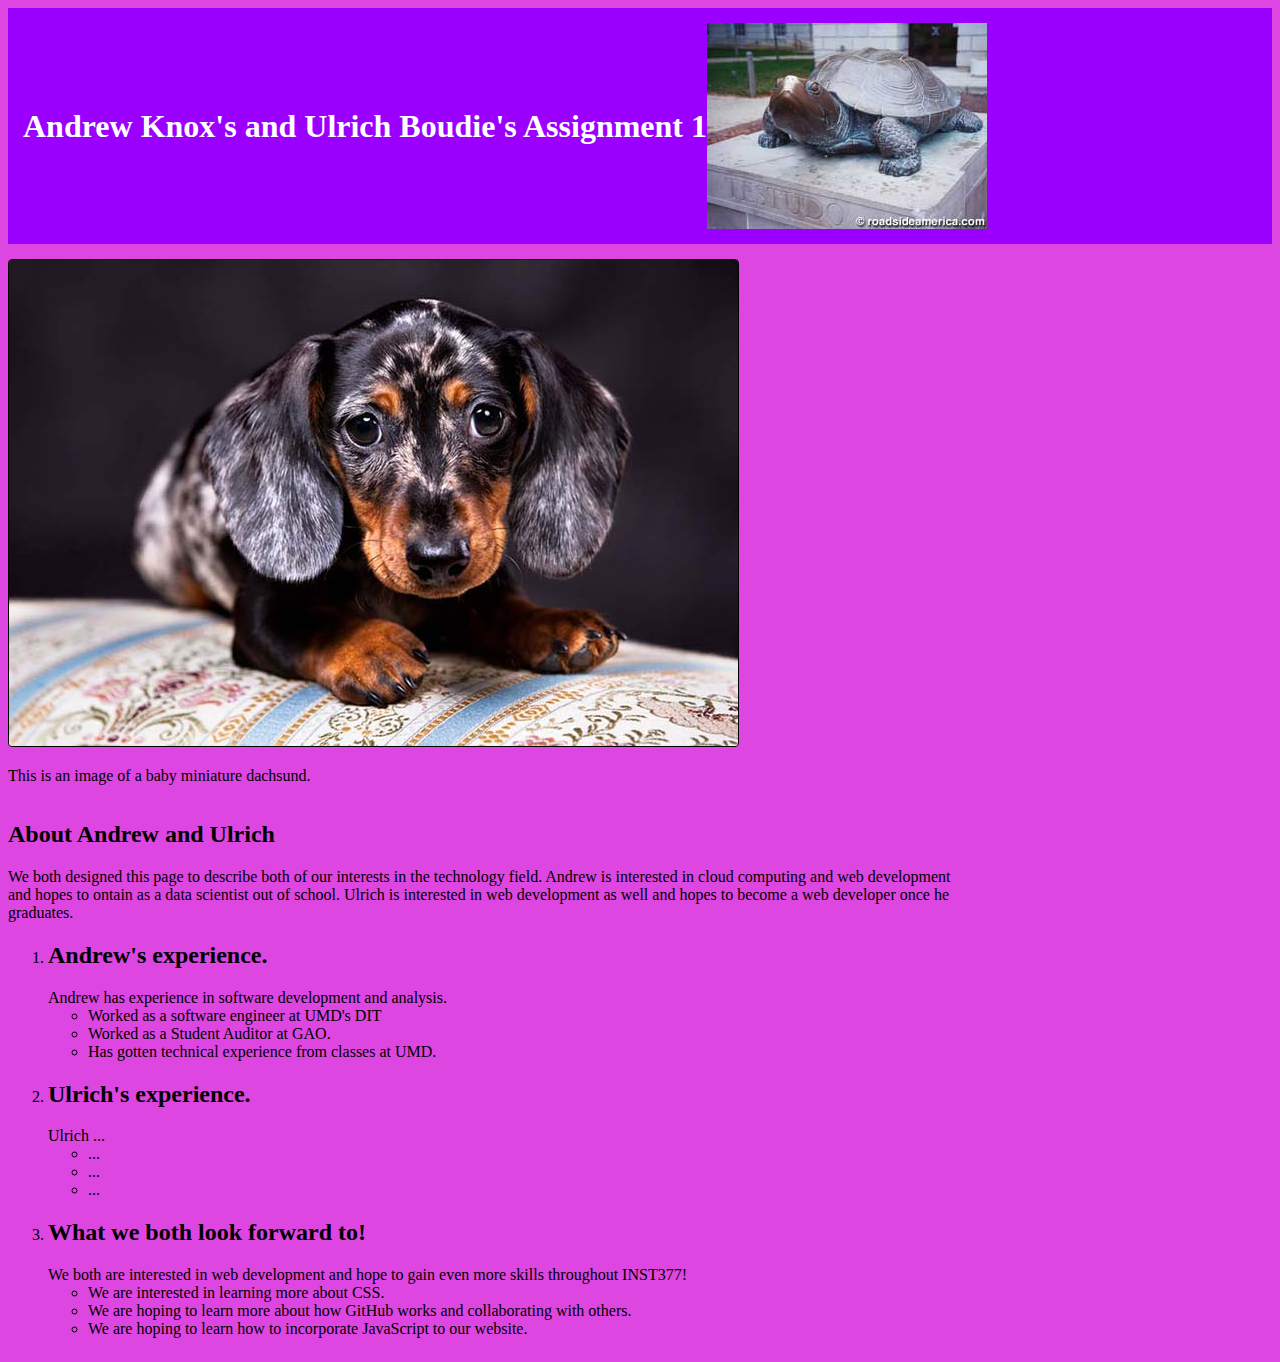
==== public/asst-1/index.html @ fdfbc126 "Added to HTML but have problems with HTML structure." ====
<!DOCTYPE html>
<html lang="en">
    <head>
        <meta charset="utf-8">
        <title>Andrew Knox's and Ulrich Boudie's Assignment 1</title>
        <link href="https://fonts.googleapis.com/css2?family=Noto+Sans+JP:wght@400;700&display=swap" rel="stylesheet">
        <link href="styles.css" rel="stylesheet"> 
    </head>

    <body>
        <div class="header">
            <h1>Andrew Knox's and Ulrich Boudie's Assignment 1</h1>
            <img src="testudo.jpg" alt="a simple testudo logo">
        </div>

        <div class="wrapper">
            <div class="container">
                <div class="content-body">
                    <img src="asst-1-dachsund.jpg" alt="Picture of a dachsund">
                    <p>This is an image of a baby miniature dachsund.</p>
                </div>
                <div class="content-body">
                    <h2>About Andrew and Ulrich</h2>
                    <p>We both designed this page to describe both of our interests in the technology field.
                        Andrew is interested in cloud computing and web development and hopes to ontain as a data scientist out of school.
                        Ulrich is interested in web development as well and hopes to become a web developer once he graduates.
                    </p>
                    <div class="right-lists"> <!-- I believe this is where they want the div but it's not working with the cypress tests -->
                        <ol>
                            <li>
                                <h2>Andrew's experience.</h2>
                                <div class="description">
                                    Andrew has experience in software development and analysis.
                                    <ul class="description-list"> <!-- We need to get rid of these class sections on the <ul> tags cause she said that was wrong -->
                                        <li>Worked as a software engineer at UMD's DIT</li>
                                        <li>Worked as a Student Auditor at GAO.</li>
                                        <li>Has gotten technical experience from classes at UMD.</li>
                                    </ul>
                                </div>
                            </li>
                            <li>
                                <h2>Ulrich's experience.</h2>
                                <div class="description">
                                    Ulrich ...
                                    <ul class="description-list"> <!-- Need to get rid of this class section as said above -->
                                        <li>...</li>
                                        <li>...</li>
                                        <li>...</li>
                                    </ul>
                                </div>
                            </li>
                            <li>
                                <h2>What we both look forward to!</h2>
                                <div class="description">
                                    We both are interested in web development and hope to gain even more skills throughout INST377!
                                    <ul class="description-list"> <!-- Need to get rid of this class section as said above -->
                                        <li>We are interested in learning more about CSS.</li>
                                        <li>We are hoping to learn more about how GitHub works and collaborating with others.</li>
                                        <li>We are hoping to learn how to incorporate JavaScript to our website.</li>
                                    </ul>
                                </div>
                            </li>
                        </ol>
                    </div>
                </div>
            </div>
        </div>
    </body>
</html>
---- public/asst-1/styles.css ----
.header {
    background-color: #9B00FF;
    color: #FFFFFF;
    margin-bottom: 15px;
    padding: 15px;
    display: flex;
    flex-wrap: wrap;
    align-items: center;
}

body {
    background-color: #DD46E0;
}

.container {
    display: flex;
    flex-wrap: wrap;
    align-items: flex-start;
    justify-content: space-between;
    max-width: 960px;
}

.content-body {
    margin-right: 15px;
}

.content-body > img {
    border-radius: 4px;
    border-width: 1px;
    border-style: solid;
    flex: 1 3;
}

.wrapper {
    justify-content: center;
}
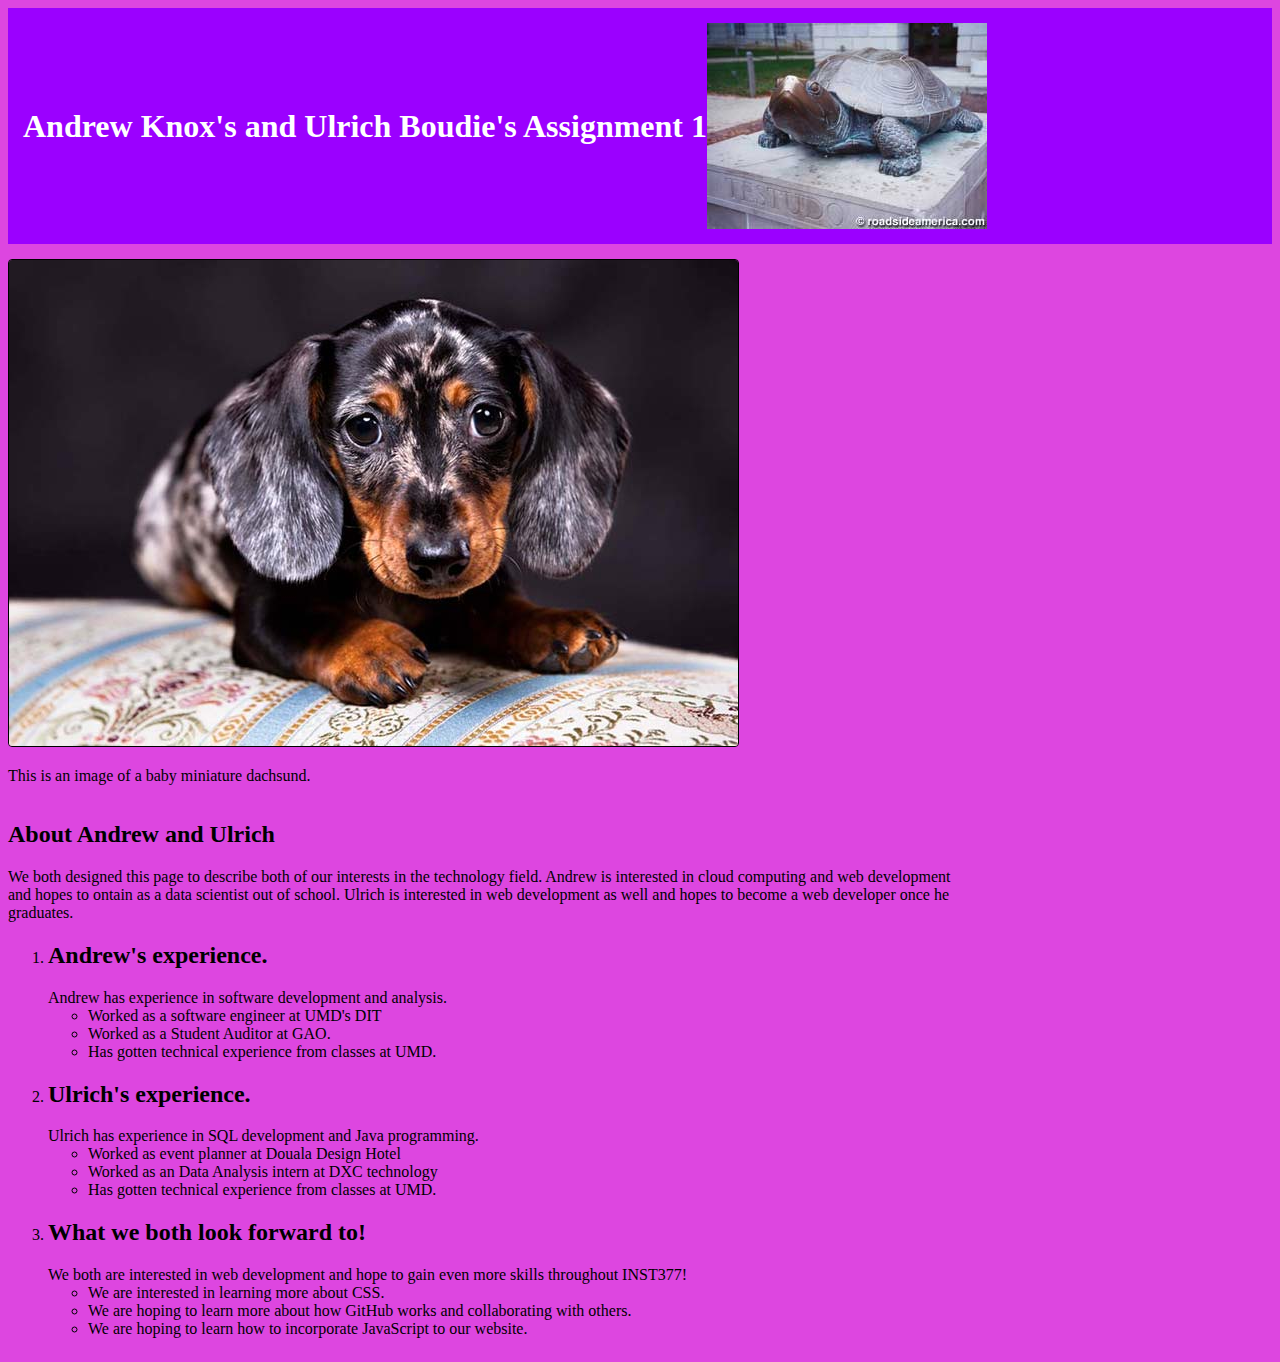
==== commit 6d0988b3: "Update index.html" ====
--- a/public/asst-1/index.html
+++ b/public/asst-1/index.html
@@ -41,11 +41,11 @@
                             <li>
                                 <h2>Ulrich's experience.</h2>
                                 <div class="description">
-                                    Ulrich ...
+                                    Ulrich has experience in SQL development and Java programming.
                                     <ul class="description-list"> <!-- Need to get rid of this class section as said above -->
-                                        <li>...</li>
-                                        <li>...</li>
-                                        <li>...</li>
+                                        <li>Worked as event planner at Douala Design Hotel</li>
+                                        <li>Worked as an Data Analysis intern at DXC technology</li>
+                                        <li>Has gotten technical experience from classes at UMD.</li>
                                     </ul>
                                 </div>
                             </li>
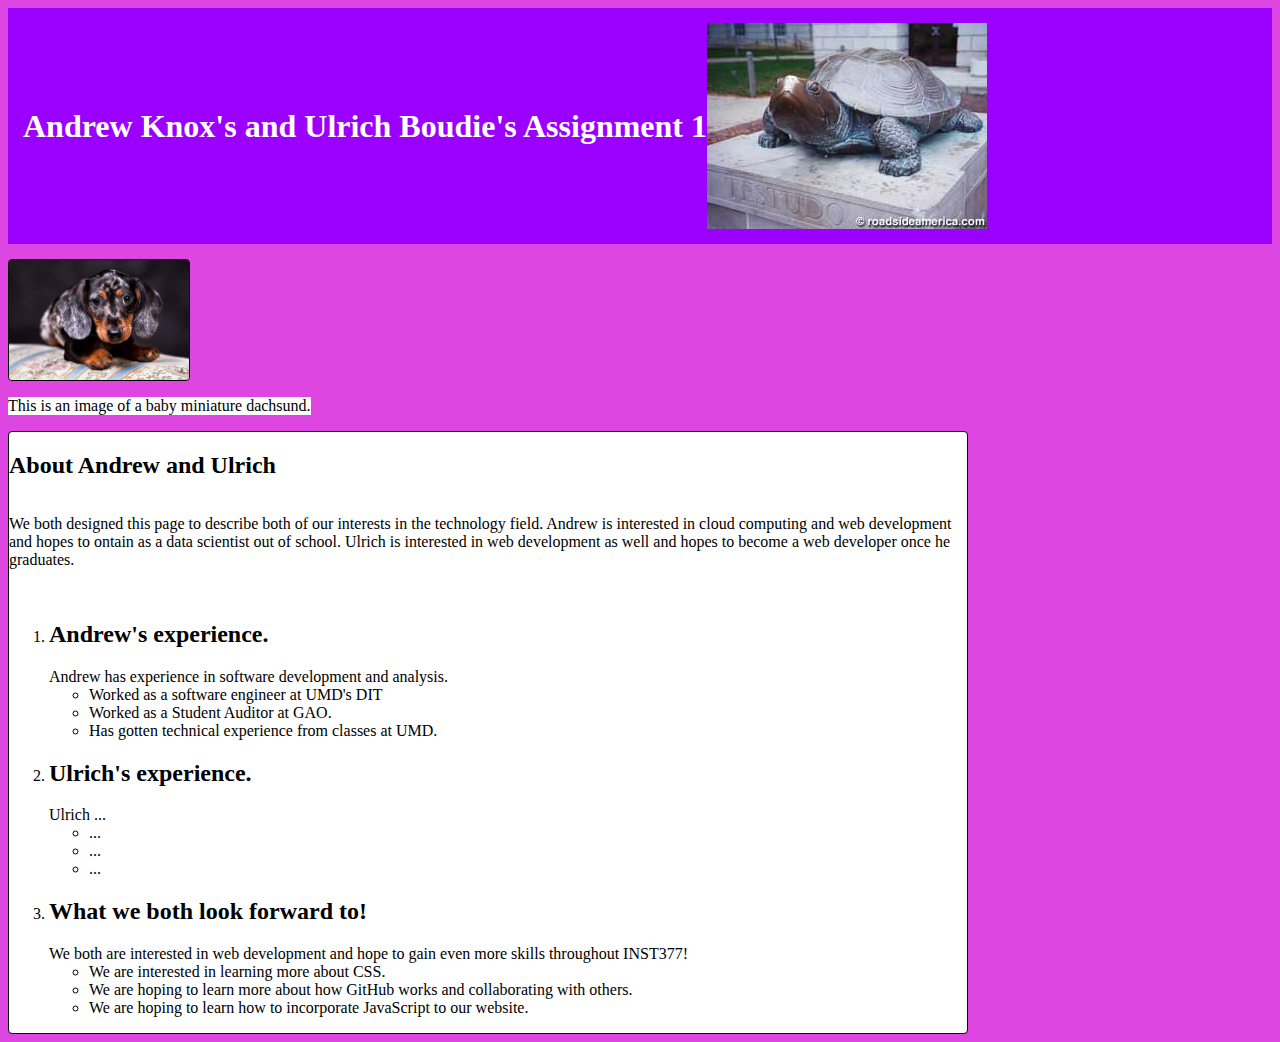
==== commit 225f1fa3: "Changed css to make it in columns" ====
--- a/public/asst-1/index.html
+++ b/public/asst-1/index.html
@@ -15,53 +15,51 @@
 
         <div class="wrapper">
             <div class="container">
-                <div class="content-body">
+                <div class="left-body">
                     <img src="asst-1-dachsund.jpg" alt="Picture of a dachsund">
                     <p>This is an image of a baby miniature dachsund.</p>
                 </div>
-                <div class="content-body">
+                <div class="right-body">
                     <h2>About Andrew and Ulrich</h2>
                     <p>We both designed this page to describe both of our interests in the technology field.
                         Andrew is interested in cloud computing and web development and hopes to ontain as a data scientist out of school.
                         Ulrich is interested in web development as well and hopes to become a web developer once he graduates.
-                    </p>
-                    <div class="right-lists"> <!-- I believe this is where they want the div but it's not working with the cypress tests -->
-                        <ol>
-                            <li>
-                                <h2>Andrew's experience.</h2>
-                                <div class="description">
-                                    Andrew has experience in software development and analysis.
-                                    <ul class="description-list"> <!-- We need to get rid of these class sections on the <ul> tags cause she said that was wrong -->
-                                        <li>Worked as a software engineer at UMD's DIT</li>
-                                        <li>Worked as a Student Auditor at GAO.</li>
-                                        <li>Has gotten technical experience from classes at UMD.</li>
-                                    </ul>
-                                </div>
-                            </li>
-                            <li>
-                                <h2>Ulrich's experience.</h2>
-                                <div class="description">
-                                    Ulrich has experience in SQL development and Java programming.
-                                    <ul class="description-list"> <!-- Need to get rid of this class section as said above -->
-                                        <li>Worked as event planner at Douala Design Hotel</li>
-                                        <li>Worked as an Data Analysis intern at DXC technology</li>
-                                        <li>Has gotten technical experience from classes at UMD.</li>
-                                    </ul>
-                                </div>
-                            </li>
-                            <li>
-                                <h2>What we both look forward to!</h2>
-                                <div class="description">
-                                    We both are interested in web development and hope to gain even more skills throughout INST377!
-                                    <ul class="description-list"> <!-- Need to get rid of this class section as said above -->
-                                        <li>We are interested in learning more about CSS.</li>
-                                        <li>We are hoping to learn more about how GitHub works and collaborating with others.</li>
-                                        <li>We are hoping to learn how to incorporate JavaScript to our website.</li>
-                                    </ul>
-                                </div>
-                            </li>
-                        </ol>
-                    </div>
+                    </p> <!-- I believe this is where they want the div but it's not working with the cypress tests -->
+                    <ol>
+                        <li>
+                            <h2>Andrew's experience.</h2>
+                            <div class="description">
+                                Andrew has experience in software development and analysis.
+                                <ul> <!-- We need to get rid of these class sections on the <ul> tags cause she said that was wrong -->
+                                    <li>Worked as a software engineer at UMD's DIT</li>
+                                    <li>Worked as a Student Auditor at GAO.</li>
+                                    <li>Has gotten technical experience from classes at UMD.</li>
+                                </ul>
+                            </div>
+                        </li>
+                        <li>
+                            <h2>Ulrich's experience.</h2>
+                            <div class="description">
+                                Ulrich ...
+                                <ul> <!-- Need to get rid of this class section as said above -->
+                                    <li>...</li>
+                                    <li>...</li>
+                                    <li>...</li>
+                                </ul>
+                            </div>
+                        </li>
+                        <li>
+                            <h2>What we both look forward to!</h2>
+                            <div class="description">
+                                We both are interested in web development and hope to gain even more skills throughout INST377!
+                                <ul> <!-- Need to get rid of this class section as said above -->
+                                    <li>We are interested in learning more about CSS.</li>
+                                    <li>We are hoping to learn more about how GitHub works and collaborating with others.</li>
+                                    <li>We are hoping to learn how to incorporate JavaScript to our website.</li>
+                                </ul>
+                            </div>
+                        </li>
+                    </ol>
                 </div>
             </div>
         </div>
--- a/public/asst-1/styles.css
+++ b/public/asst-1/styles.css
@@ -20,15 +20,38 @@
     max-width: 960px;
 }
 
-.content-body {
+.left-body {
+    display: flex;
     margin-right: 15px;
+    flex-direction: column;
+    flex: 0 1 auto;
 }
 
-.content-body > img {
+.left-body > img {
+    display: flex;
     border-radius: 4px;
     border-width: 1px;
     border-style: solid;
-    flex: 1 3;
+    max-width: 180px;
+}
+
+.left-body > img ~ p {
+    display: flex;
+    justify-content: flex-start;
+    flex-wrap: wrap;
+    background-color: white;
+}
+
+.right-body {
+    display: flex;
+    border-radius: 4px;
+    border-width: 1px;
+    border-style: solid;
+    background-color: white;
+    flex: 0 1 auto;
+    flex-direction: column;
+    justify-content: flex-end;
+    flex-wrap: wrap;
 }
 
 .wrapper {
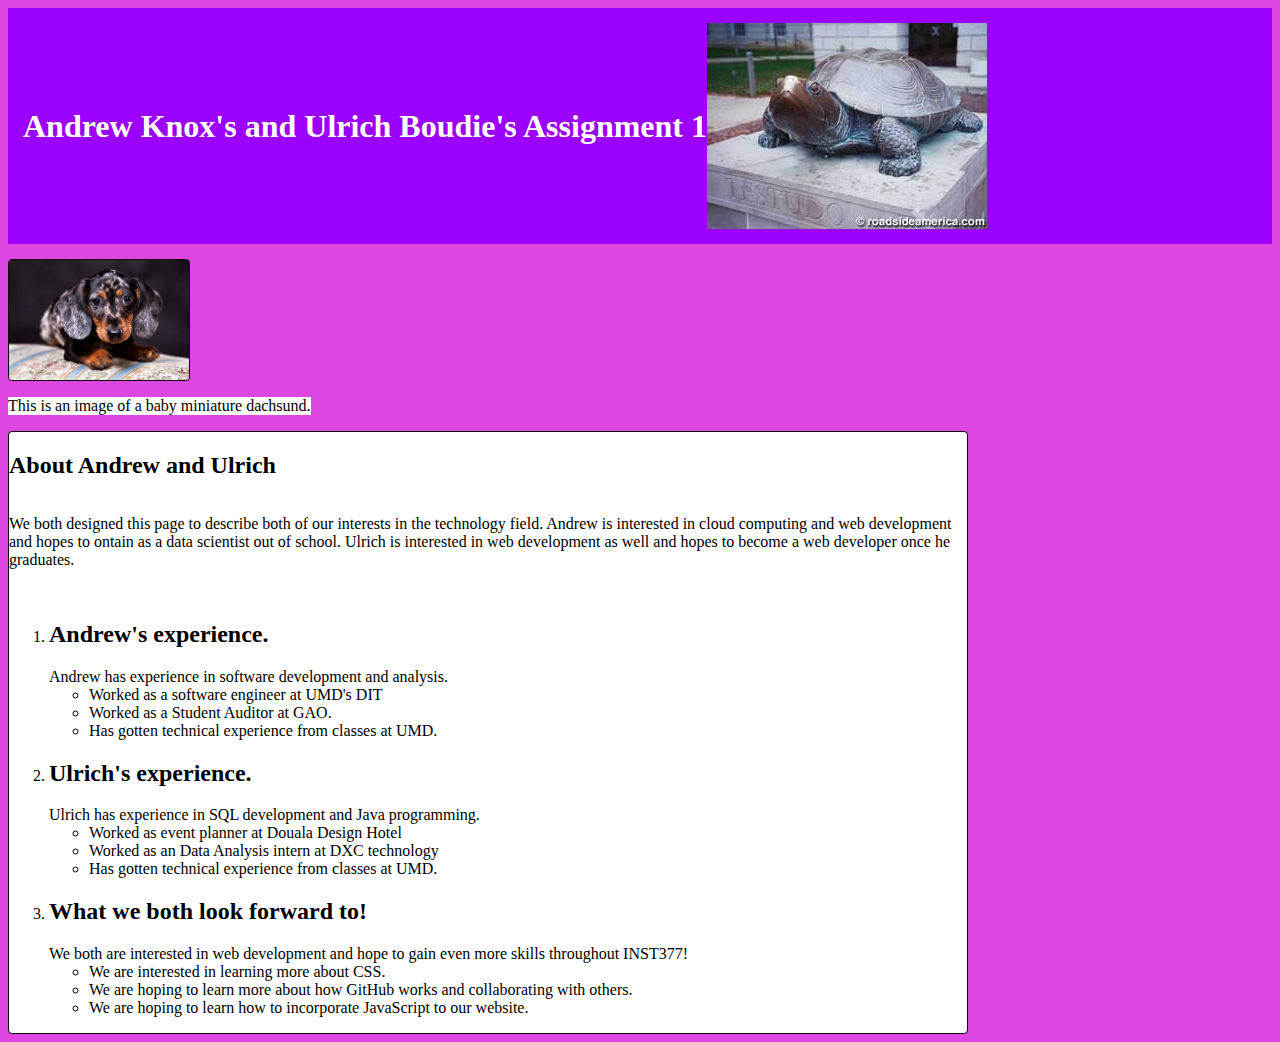
==== commit 7ba74be3: "Merge branch 'master' of https://github.com/amknox5/group-11 into master" ====
--- a/public/asst-1/index.html
+++ b/public/asst-1/index.html
@@ -40,11 +40,11 @@
                         <li>
                             <h2>Ulrich's experience.</h2>
                             <div class="description">
-                                Ulrich ...
+                                Ulrich has experience in SQL development and Java programming.
                                 <ul> <!-- Need to get rid of this class section as said above -->
-                                    <li>...</li>
-                                    <li>...</li>
-                                    <li>...</li>
+                                    <li>Worked as event planner at Douala Design Hotel</li>
+                                    <li>Worked as an Data Analysis intern at DXC technology</li>
+                                    <li>Has gotten technical experience from classes at UMD.</li>
                                 </ul>
                             </div>
                         </li>
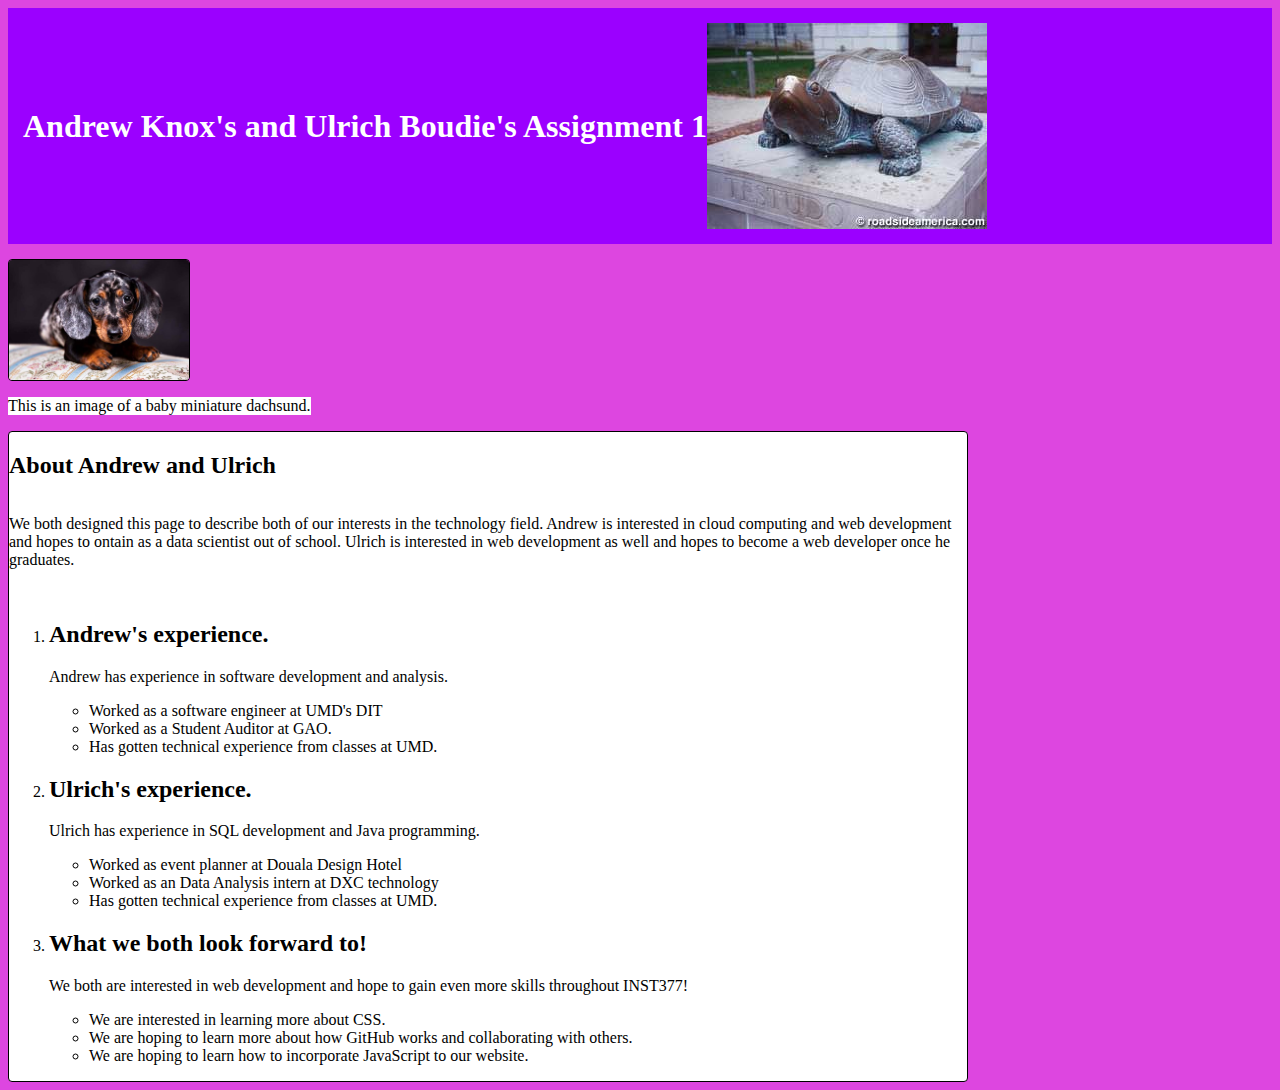
==== commit 9c5ab0f9: "HTML is formatted" ====
--- a/public/asst-1/index.html
+++ b/public/asst-1/index.html
@@ -28,9 +28,9 @@
                     <ol>
                         <li>
                             <h2>Andrew's experience.</h2>
-                            <div class="description">
-                                Andrew has experience in software development and analysis.
-                                <ul> <!-- We need to get rid of these class sections on the <ul> tags cause she said that was wrong -->
+                            <p>Andrew has experience in software development and analysis.</p>
+                            <div class="ul-list">
+                                <ul class="roles-list"> <!-- We need to get rid of these class sections on the <ul> tags cause she said that was wrong -->
                                     <li>Worked as a software engineer at UMD's DIT</li>
                                     <li>Worked as a Student Auditor at GAO.</li>
                                     <li>Has gotten technical experience from classes at UMD.</li>
@@ -39,9 +39,9 @@
                         </li>
                         <li>
                             <h2>Ulrich's experience.</h2>
-                            <div class="description">
-                                Ulrich has experience in SQL development and Java programming.
-                                <ul> <!-- Need to get rid of this class section as said above -->
+                            <p>Ulrich has experience in SQL development and Java programming.</p>
+                            <div class="ul-list">
+                                <ul class="roles-list"> <!-- Need to get rid of this class section as said above -->
                                     <li>Worked as event planner at Douala Design Hotel</li>
                                     <li>Worked as an Data Analysis intern at DXC technology</li>
                                     <li>Has gotten technical experience from classes at UMD.</li>
@@ -50,9 +50,9 @@
                         </li>
                         <li>
                             <h2>What we both look forward to!</h2>
-                            <div class="description">
-                                We both are interested in web development and hope to gain even more skills throughout INST377!
-                                <ul> <!-- Need to get rid of this class section as said above -->
+                            <p>We both are interested in web development and hope to gain even more skills throughout INST377!</p>
+                            <div class="ul-list">
+                                <ul class="roles-list"> <!-- Need to get rid of this class section as said above -->
                                     <li>We are interested in learning more about CSS.</li>
                                     <li>We are hoping to learn more about how GitHub works and collaborating with others.</li>
                                     <li>We are hoping to learn how to incorporate JavaScript to our website.</li>
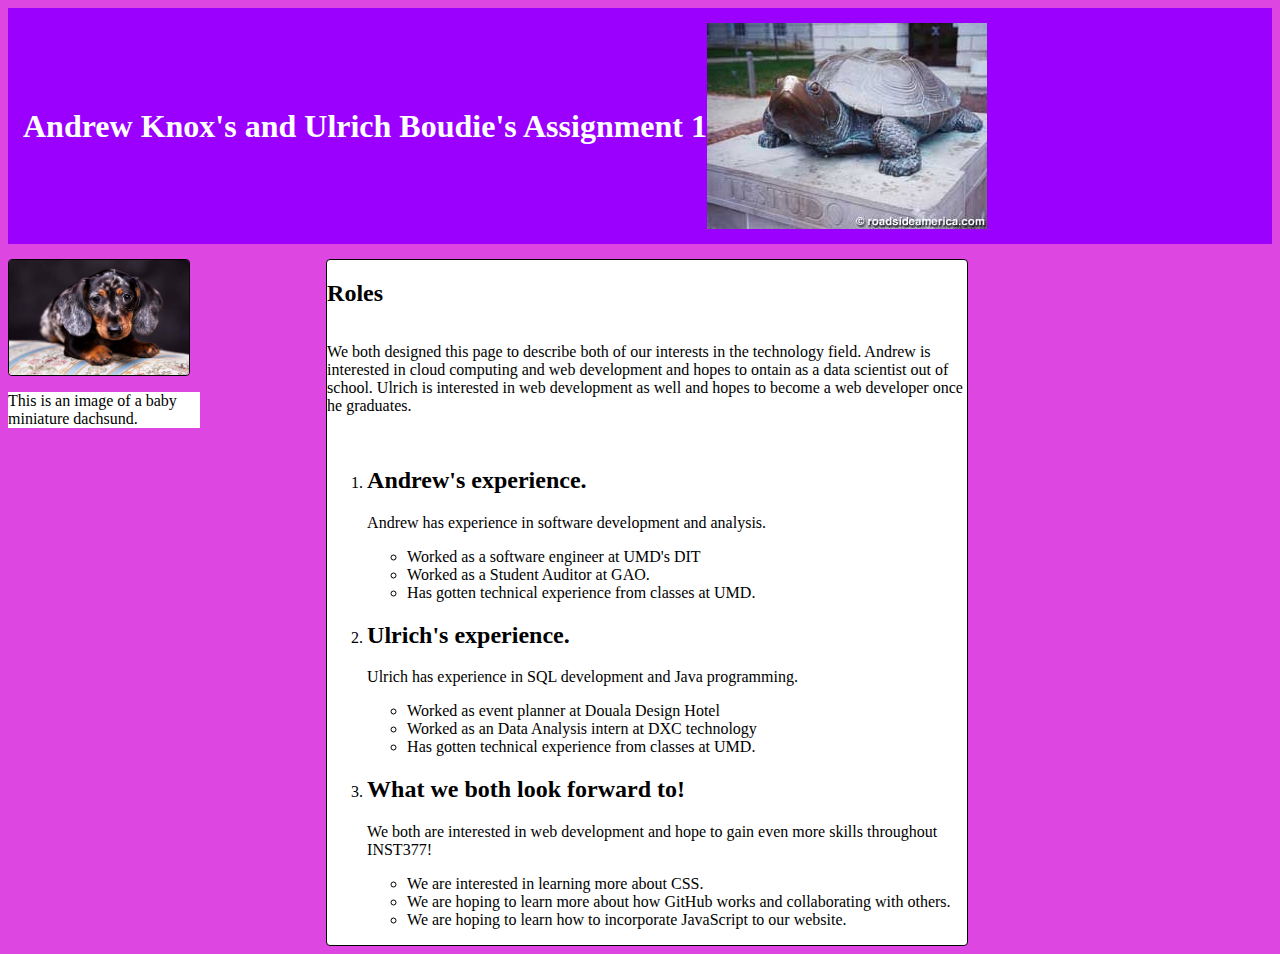
==== commit cc0f539a: "Able to format picture and roles correct" ====
--- a/public/asst-1/index.html
+++ b/public/asst-1/index.html
@@ -16,11 +16,11 @@
         <div class="wrapper">
             <div class="container">
                 <div class="left-body">
-                    <img src="asst-1-dachsund.jpg" alt="Picture of a dachsund">
+                    <img src="asst-1-dachsund.jpg" alt="Picture of a dachsund" width=180 height=115>
                     <p>This is an image of a baby miniature dachsund.</p>
                 </div>
                 <div class="right-body">
-                    <h2>About Andrew and Ulrich</h2>
+                    <h2>Roles</h2>
                     <p>We both designed this page to describe both of our interests in the technology field.
                         Andrew is interested in cloud computing and web development and hopes to ontain as a data scientist out of school.
                         Ulrich is interested in web development as well and hopes to become a web developer once he graduates.
--- a/public/asst-1/styles.css
+++ b/public/asst-1/styles.css
@@ -25,6 +25,7 @@
     margin-right: 15px;
     flex-direction: column;
     flex: 0 1 auto;
+    width: 20%;
 }
 
 .left-body > img {
@@ -32,7 +33,6 @@
     border-radius: 4px;
     border-width: 1px;
     border-style: solid;
-    max-width: 180px;
 }
 
 .left-body > img ~ p {
@@ -52,6 +52,7 @@
     flex-direction: column;
     justify-content: flex-end;
     flex-wrap: wrap;
+    width: 66.66%;
 }
 
 .wrapper {
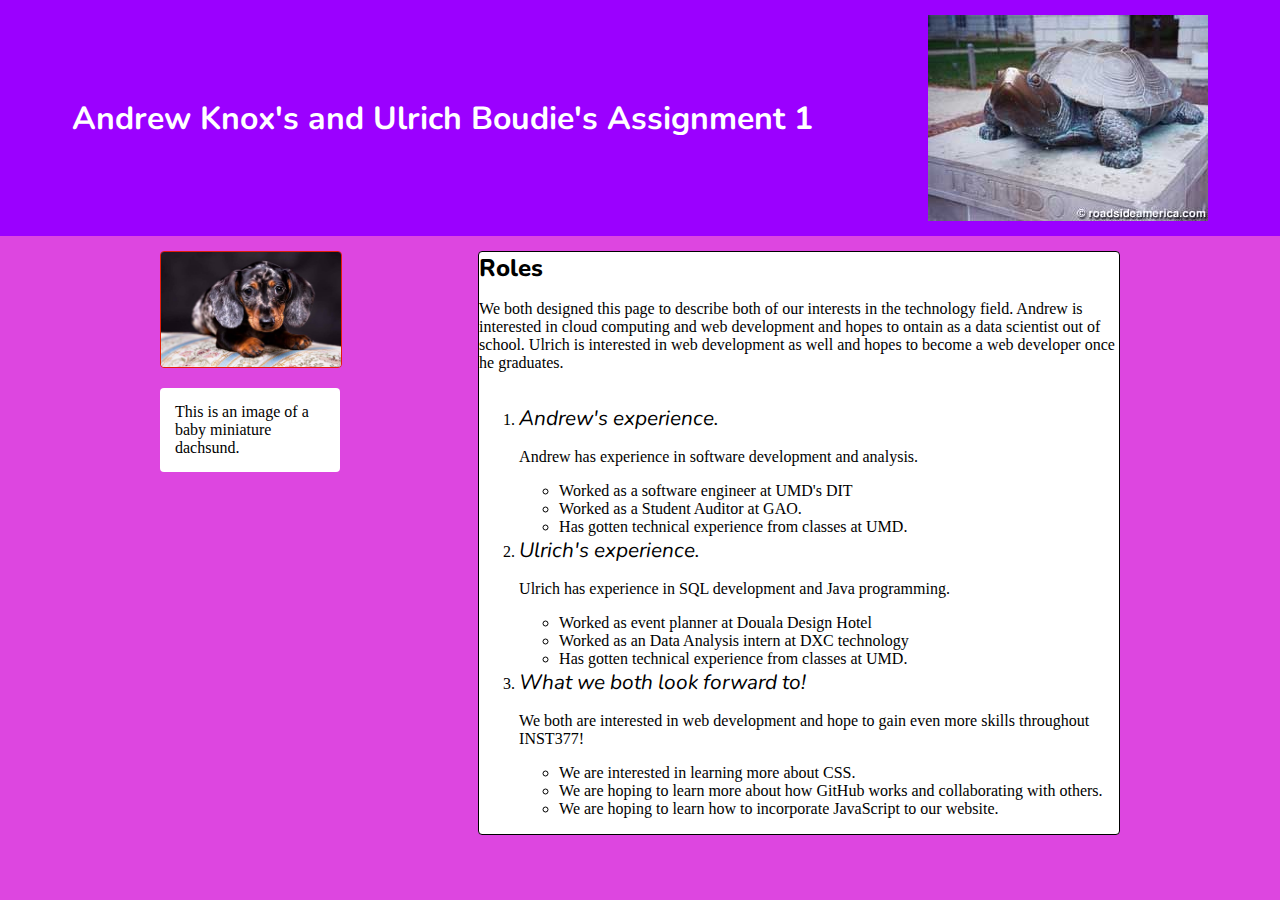
==== commit 2d3b12ae: "Passes all cypress tests" ====
--- a/public/asst-1/index.html
+++ b/public/asst-1/index.html
@@ -3,7 +3,7 @@
     <head>
         <meta charset="utf-8">
         <title>Andrew Knox's and Ulrich Boudie's Assignment 1</title>
-        <link href="https://fonts.googleapis.com/css2?family=Noto+Sans+JP:wght@400;700&display=swap" rel="stylesheet">
+        <link href="https://fonts.googleapis.com/css2?family=Nunito:ital,wght@0,400;0,800;1,300&display=swap" rel="stylesheet">
         <link href="styles.css" rel="stylesheet"> 
     </head>
 
@@ -16,7 +16,7 @@
         <div class="wrapper">
             <div class="container">
                 <div class="left-body">
-                    <img src="asst-1-dachsund.jpg" alt="Picture of a dachsund" width=180 height=115>
+                    <img class="picture" src="asst-1-dachsund.jpg" alt="Picture of a dachsund" width=180 height=115>
                     <p>This is an image of a baby miniature dachsund.</p>
                 </div>
                 <div class="right-body">
@@ -24,13 +24,13 @@
                     <p>We both designed this page to describe both of our interests in the technology field.
                         Andrew is interested in cloud computing and web development and hopes to ontain as a data scientist out of school.
                         Ulrich is interested in web development as well and hopes to become a web developer once he graduates.
-                    </p> <!-- I believe this is where they want the div but it's not working with the cypress tests -->
+                    </p>
                     <ol>
                         <li>
-                            <h2>Andrew's experience.</h2>
+                            <h2 class="role-header">Andrew's experience.</h2>
                             <p>Andrew has experience in software development and analysis.</p>
                             <div class="ul-list">
-                                <ul class="roles-list"> <!-- We need to get rid of these class sections on the <ul> tags cause she said that was wrong -->
+                                <ul class="roles-list">
                                     <li>Worked as a software engineer at UMD's DIT</li>
                                     <li>Worked as a Student Auditor at GAO.</li>
                                     <li>Has gotten technical experience from classes at UMD.</li>
@@ -38,10 +38,10 @@
                             </div>
                         </li>
                         <li>
-                            <h2>Ulrich's experience.</h2>
+                            <h2 class="role-header">Ulrich's experience.</h2>
                             <p>Ulrich has experience in SQL development and Java programming.</p>
                             <div class="ul-list">
-                                <ul class="roles-list"> <!-- Need to get rid of this class section as said above -->
+                                <ul class="roles-list">
                                     <li>Worked as event planner at Douala Design Hotel</li>
                                     <li>Worked as an Data Analysis intern at DXC technology</li>
                                     <li>Has gotten technical experience from classes at UMD.</li>
@@ -49,10 +49,10 @@
                             </div>
                         </li>
                         <li>
-                            <h2>What we both look forward to!</h2>
+                            <h2 class="role-header">What we both look forward to!</h2>
                             <p>We both are interested in web development and hope to gain even more skills throughout INST377!</p>
                             <div class="ul-list">
-                                <ul class="roles-list"> <!-- Need to get rid of this class section as said above -->
+                                <ul class="roles-list">
                                     <li>We are interested in learning more about CSS.</li>
                                     <li>We are hoping to learn more about how GitHub works and collaborating with others.</li>
                                     <li>We are hoping to learn how to incorporate JavaScript to our website.</li>
--- a/public/asst-1/styles.css
+++ b/public/asst-1/styles.css
@@ -1,15 +1,42 @@
+body {
+    margin: 0;
+    padding: 0;
+    font-family: serif;
+    background-color: #DD46E0;
+}
+
+h1, h2 {
+    margin: 0;
+    padding: 0;
+    font-family: 'Nunito', sans-serif;
+    text-shadow: #E01D09;
+}
+
+h1 {
+    font-weight: 1,300;
+}
+
+h2 {
+    font-weight: 800;
+}
+
 .header {
     background-color: #9B00FF;
     color: #FFFFFF;
+    display: flex;
+    flex-direction: row;
+    flex-wrap: wrap;
+    justify-content: space-around;
+    align-items: center;
+    margin: 0;
     margin-bottom: 15px;
     padding: 15px;
-    display: flex;
-    flex-wrap: wrap;
-    align-items: center;
 }
 
-body {
-    background-color: #DD46E0;
+.wrapper {
+    display: flex;
+    flex-direction: column;
+    align-items: center;
 }
 
 .container {
@@ -17,29 +44,30 @@
     flex-wrap: wrap;
     align-items: flex-start;
     justify-content: space-between;
+    flex-direction: row;
     max-width: 960px;
+    min-height: 100%;
 }
 
+
 .left-body {
-    display: flex;
+    flex: 0 1 auto;
     margin-right: 15px;
-    flex-direction: column;
-    flex: 0 1 auto;
-    width: 20%;
+    width: 180px;
 }
 
-.left-body > img {
-    display: flex;
+.left-body p {
+    flex: 0 1 auto;
     border-radius: 4px;
-    border-width: 1px;
-    border-style: solid;
+    padding: 15px;
+    background-color: white;
+    border: solid 1px transparent #E01D09;
 }
 
-.left-body > img ~ p {
-    display: flex;
-    justify-content: flex-start;
-    flex-wrap: wrap;
-    background-color: white;
+.picture {
+    width: inherit;
+    border-radius: 4px;
+    border: solid 1px #E01D09;
 }
 
 .right-body {
@@ -55,6 +83,30 @@
     width: 66.66%;
 }
 
-.wrapper {
-    justify-content: center;
+.role-header {
+    font-weight: 400;
+    font-style: italic;
+    font-size: 1.3rem;
+    margin-bottom: 2px;
+}
+
+@media screen and (max-width: 1000px) {
+    .container {
+        justify-content: center;
+    }
+
+    .left-body {
+        display: flex;
+        flex-direction: row;
+        flex-wrap: wrap;
+        flex: 1 0 auto;
+        justify-content: space-evenly;
+        align-items: center;
+        margin: 0;
+        margin-bottom: 15px;
+    }
+
+    .left-body p {
+        margin: 15px 0 0 0;
+    }
 }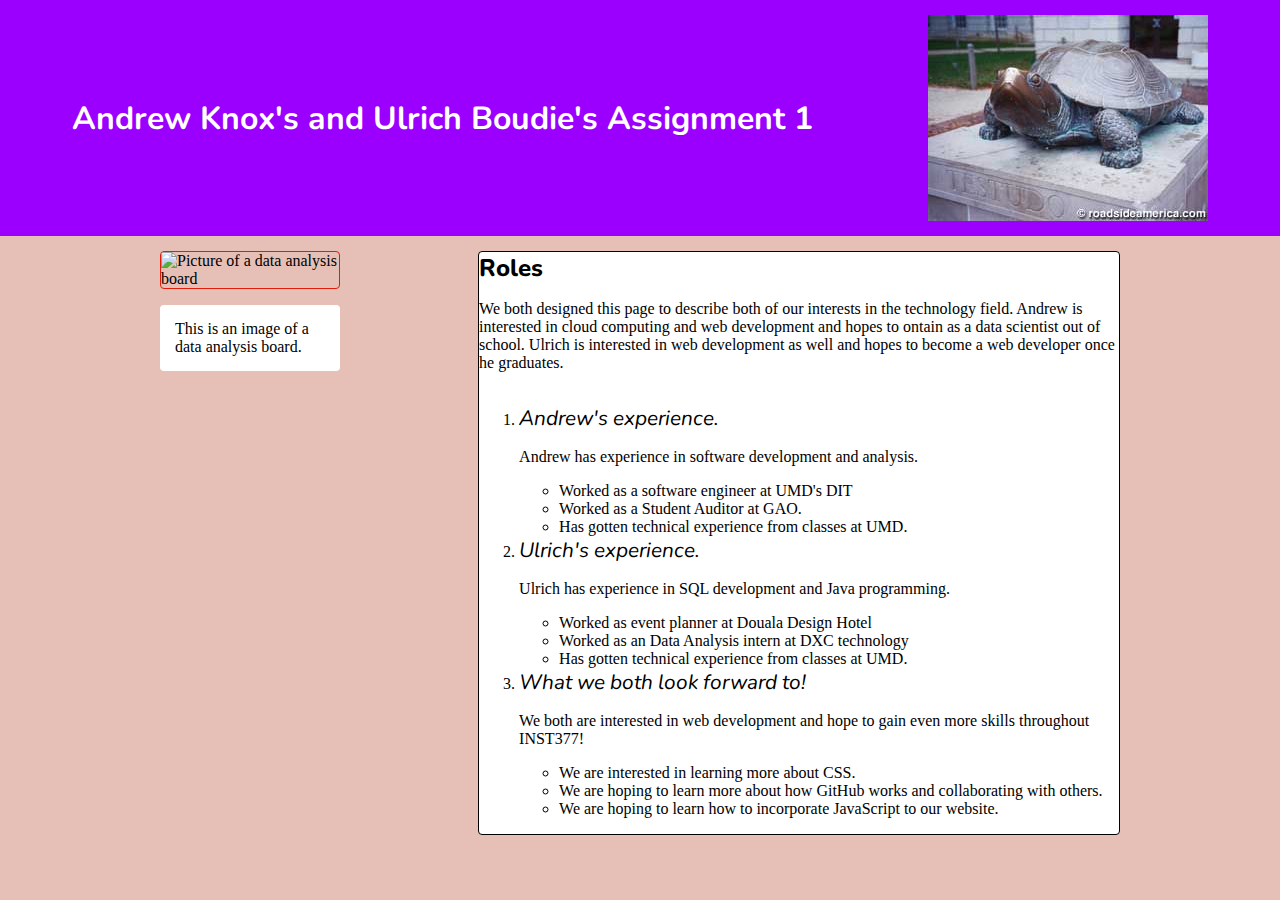
==== commit 70ed7b9e: "CSS updates" ====
--- a/public/asst-1/index.html
+++ b/public/asst-1/index.html
@@ -16,8 +16,8 @@
         <div class="wrapper">
             <div class="container">
                 <div class="left-body">
-                    <img class="picture" src="asst-1-dachsund.jpg" alt="Picture of a dachsund" width=180 height=115>
-                    <p>This is an image of a baby miniature dachsund.</p>
+                    <img class="picture" src="asst-1_pic.jpg" alt="Picture of a data analysis board" width=180 height=115>
+                    <p>This is an image of a data analysis board.</p>
                 </div>
                 <div class="right-body">
                     <h2>Roles</h2>
--- a/public/asst-1/styles.css
+++ b/public/asst-1/styles.css
@@ -2,7 +2,7 @@
     margin: 0;
     padding: 0;
     font-family: serif;
-    background-color: #DD46E0;
+    background-color: #b64a3259;
 }
 
 h1, h2 {
